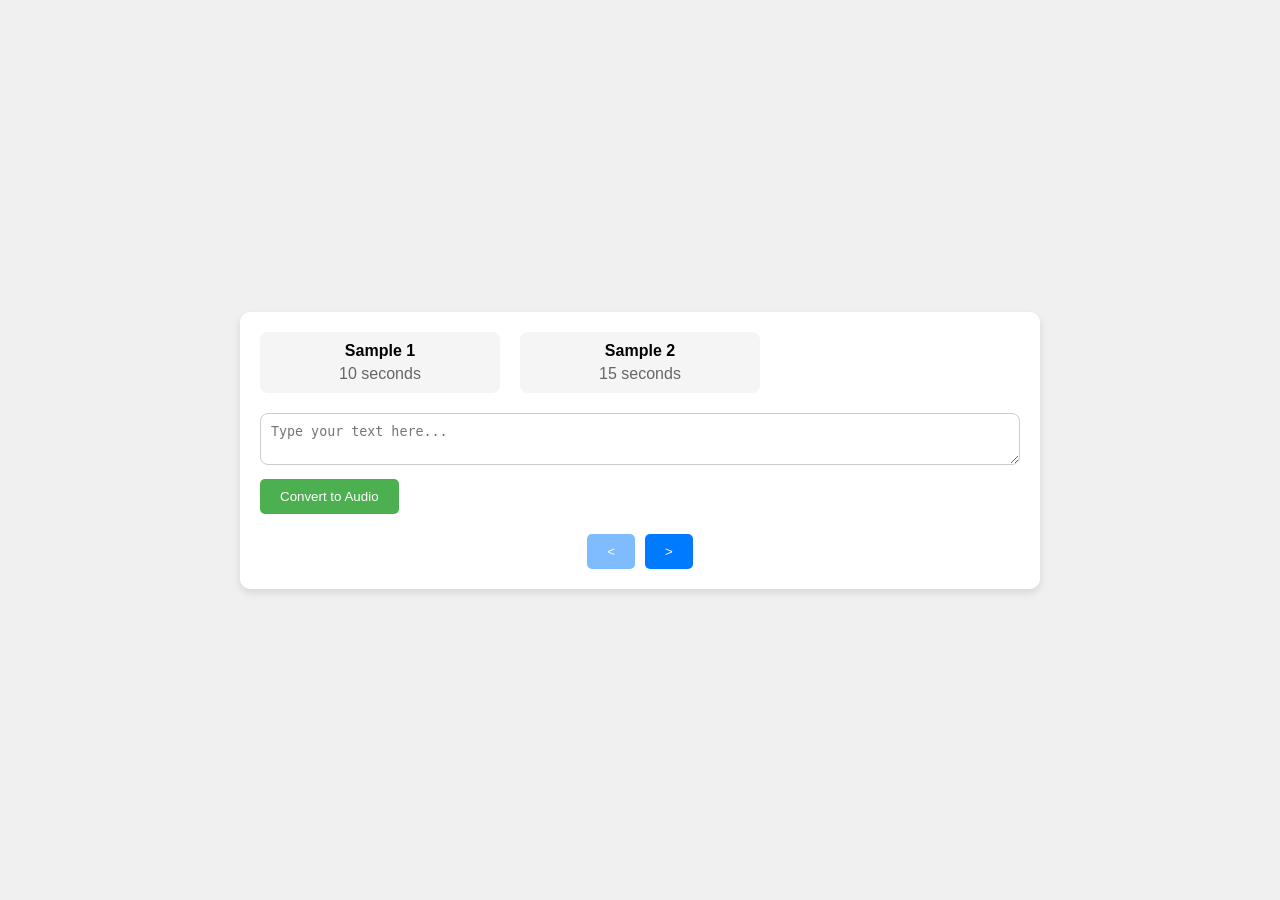
==== Assessment 1 Bonus/Exercise Bonus Chapter 5/Exercise Bonus Chapter 5.html @ d6d4b85b "Add files via upload" ====
<!DOCTYPE html>
<html lang="en">
<head>
    <meta charset="UTF-8">
    <meta name="viewport" content="width=device-width, initial-scale=1.0">
    <title>Comedy Radio Soundboard</title>
    <link rel="stylesheet" href="Exercise Bonus Chapter 5 CSS Code.css">
</head>
<body>
    <div class="soundboard">
        <div class="audio-samples">
        </div>
        <div class="text-to-speech">
            <textarea id="text-to-speech-input" placeholder="Type your text here..."></textarea>
            <button id="text-to-speech-button">Convert to Audio</button>
        </div>
        <div class="pagination">
            <button id="prev-page" disabled>&lt;</button>
            <button id="next-page">&gt;</button>
        </div>
    </div>
    <script src="Exercise Bonus Chapter 5 JS code.js"></script>
</body>
</html>
---- Assessment 1 Bonus/Exercise Bonus Chapter 5/Exercise Bonus Chapter 5 CSS Code.css ----
/* Reset default styles */
* {
    margin: 0;
    padding: 0;
    box-sizing: border-box;
}

body {
    font-family: Arial, sans-serif;
    background-color: #f0f0f0;
    display: flex;
    justify-content: center;
    align-items: center;
    height: 100vh;
}

.soundboard {
    background-color: #fff;
    border-radius: 10px;
    box-shadow: 0 4px 8px rgba(0, 0, 0, 0.1);
    padding: 20px;
    max-width: 800px;
    width: 100%;
}

.audio-samples {
    display: grid;
    grid-template-columns: repeat(3, 1fr);
    gap: 20px;
}

.audio-sample {
    background-color: #f5f5f5;
    border-radius: 8px;
    padding: 10px;
    text-align: center;
    cursor: pointer;
}

.sample-name {
    font-weight: bold;
    margin-bottom: 5px;
}

.sample-duration {
    color: #666;
}

.text-to-speech {
    margin-top: 20px;
}

textarea {
    width: 100%;
    padding: 10px;
    margin-bottom: 10px;
    border-radius: 8px;
    border: 1px solid #ccc;
}

#text-to-speech-button {
    background-color: #4caf50;
    color: #fff;
    border: none;
    border-radius: 5px;
    padding: 10px 20px;
    cursor: pointer;
}

#text-to-speech-button:hover {
    background-color: #45a049;
}

.pagination {
    margin-top: 20px;
    display: flex;
    justify-content: center;
}

.pagination button {
    background-color: #007bff;
    color: #fff;
    border: none;
    border-radius: 5px;
    padding: 10px 20px;
    margin: 0 5px;
    cursor: pointer;
}

.pagination button:disabled {
    opacity: 0.5;
    cursor: not-allowed;
}

.pagination button:hover {
    background-color: #0056b3;
}
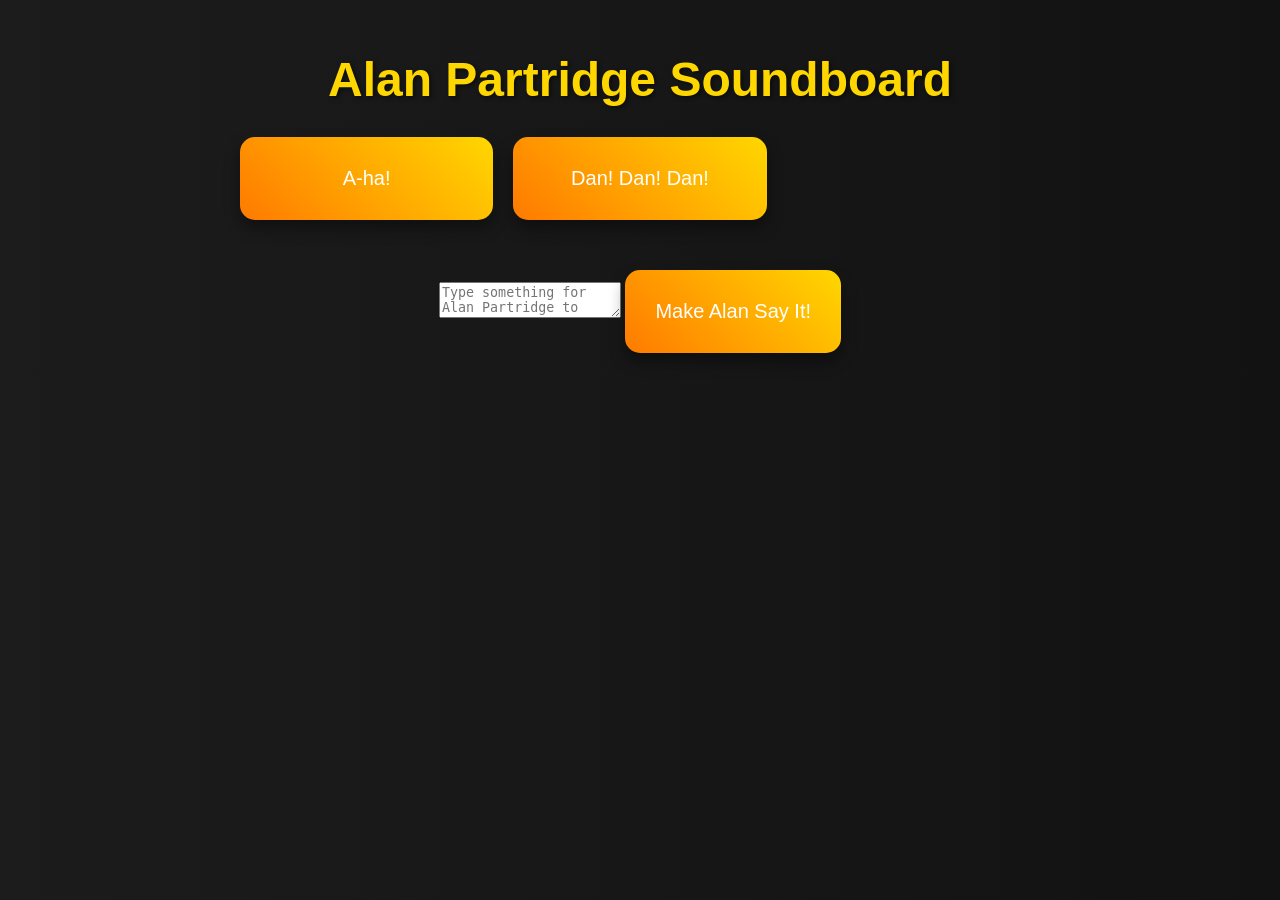
==== commit 0e4e18f5: "Update Exercise Bonus Chapter 5.html" ====
--- a/Assessment 1 Bonus/Exercise Bonus Chapter 5/Exercise Bonus Chapter 5.html
+++ b/Assessment 1 Bonus/Exercise Bonus Chapter 5/Exercise Bonus Chapter 5.html
@@ -1,24 +1,42 @@
+<!-- The doctype declaration specifies the document type and version of HTML -->
 <!DOCTYPE html>
+
+<!-- Start of the HTML document with language set to English -->
 <html lang="en">
 <head>
+    <!-- Meta tag specifying the character encoding -->
     <meta charset="UTF-8">
+    <!-- Meta tag specifying the viewport settings for responsive design -->
     <meta name="viewport" content="width=device-width, initial-scale=1.0">
-    <title>Comedy Radio Soundboard</title>
+    <!-- Title of the HTML document -->
+    <title>Alan Partridge Soundboard</title>
+    <!-- Link to an external CSS file for styling -->
     <link rel="stylesheet" href="Exercise Bonus Chapter 5 CSS Code.css">
 </head>
 <body>
-    <div class="soundboard">
-        <div class="audio-samples">
+    <!-- Container div to hold all content -->
+    <div class="container">
+        <!-- Heading displaying the title of the soundboard -->
+        <h1 class="title">Alan Partridge Soundboard</h1>
+        <!-- Div containing the soundboard buttons -->
+        <div id="soundboard" class="soundboard">
+            <!-- Soundboard buttons triggering different sounds -->
+            <button class="button" data-sound="sounds/aha.mp3">A-ha!</button>
+            <button class="button" data-sound="sounds/dan.mp3">Dan! Dan! Dan!</button>
+            <!-- Add more buttons for other sound clips -->
         </div>
-        <div class="text-to-speech">
-            <textarea id="text-to-speech-input" placeholder="Type your text here..."></textarea>
-            <button id="text-to-speech-button">Convert to Audio</button>
-        </div>
-        <div class="pagination">
-            <button id="prev-page" disabled>&lt;</button>
-            <button id="next-page">&gt;</button>
+        <!-- Div containing the text input and button for making Alan say something -->
+        <div class="textpad">
+            <!-- Textarea for user input -->
+            <textarea id="textInput" placeholder="Type something for Alan Partridge to say..."></textarea>
+            <!-- Button triggering Alan to say the typed text -->
+            <button id="textButton" class="button">Make Alan Say It!</button>
         </div>
     </div>
+
+    <!-- Audio element for playing sound clips -->
+    <audio id="audio"></audio>
+    <!-- Link to an external JavaScript file for functionality -->
     <script src="Exercise Bonus Chapter 5 JS code.js"></script>
 </body>
 </html>
--- a/Assessment 1 Bonus/Exercise Bonus Chapter 5/Exercise Bonus Chapter 5 CSS Code.css
+++ b/Assessment 1 Bonus/Exercise Bonus Chapter 5/Exercise Bonus Chapter 5 CSS Code.css
@@ -1,97 +1,79 @@
-/* Reset default styles */
-* {
+body {
+    font-family: 'Segoe UI', Tahoma, Geneva, Verdana, sans-serif;
+    background: linear-gradient(90deg, #1C1C1C, #121212); /* Background gradient */
     margin: 0;
     padding: 0;
-    box-sizing: border-box;
+    color: #fff; /* Text color */
 }
 
-body {
-    font-family: Arial, sans-serif;
-    background-color: #f0f0f0;
-    display: flex;
-    justify-content: center;
-    align-items: center;
-    height: 100vh;
+.container {
+    max-width: 800px;
+    margin: 0 auto;
+    padding: 20px;
+}
+
+.title {
+    text-align: center;
+    margin-bottom: 30px;
+    font-size: 48px;
+    color: #FFD700; /* Title color */
+    text-shadow: 2px 2px 4px rgba(0, 0, 0, 0.5); /* Title text shadow */
 }
 
 .soundboard {
-    background-color: #fff;
-    border-radius: 10px;
-    box-shadow: 0 4px 8px rgba(0, 0, 0, 0.1);
-    padding: 20px;
-    max-width: 800px;
-    width: 100%;
-}
-
-.audio-samples {
     display: grid;
-    grid-template-columns: repeat(3, 1fr);
+    grid-template-columns: repeat(auto-fill, minmax(200px, 1fr));
     gap: 20px;
 }
 
-.audio-sample {
-    background-color: #f5f5f5;
-    border-radius: 8px;
-    padding: 10px;
-    text-align: center;
+.button {
+    padding: 30px;
+    font-size: 20px;
+    background: linear-gradient(45deg, #FF7A00, #FFD700); /* Button gradient */
+    color: #fff; /* Button text color */
+    border: none;
     cursor: pointer;
+    border-radius: 15px;
+    transition: background-color 0.3s, transform 0.2s;
+    box-shadow: 0 8px 16px rgba(0, 0, 0, 0.4); /* Button shadow */
 }
 
-.sample-name {
-    font-weight: bold;
-    margin-bottom: 5px;
+.button:hover {
+    background: linear-gradient(45deg, #FF9725, #FFE05E); /* Hover gradient */
+    transform: translateY(-3px);
 }
 
-.sample-duration {
-    color: #666;
+.textpad {
+    margin-top: 50px;
+    text-align: center;
 }
 
-.text-to-speech {
-    margin-top: 20px;
+.text-input {
+    width: calc(100% - 40px);
+    max-width: 600px;
+    height: 120px;
+    padding: 20px;
+    margin-bottom: 20px;
+    border: none;
+    border-radius: 15px;
+    background-color: #2C2C2C;
+    color: #fff;
+    font-size: 18px;
 }
 
-textarea {
-    width: 100%;
-    padding: 10px;
-    margin-bottom: 10px;
-    border-radius: 8px;
-    border: 1px solid #ccc;
+.text-button {
+    padding: 20px 40px;
+    font-size: 18px;
+    background: linear-gradient(45deg, #FF7A00, #FFD700); /* Button gradient */
+    color: #fff;
+    border: none;
+    cursor: pointer;
+    border-radius: 15px;
+    transition: background-color 0.3s, transform 0.2s;
+    box-shadow: 0 8px 16px rgba(0, 0, 0, 0.4); /* Button shadow */
 }
 
-#text-to-speech-button {
-    background-color: #4caf50;
-    color: #fff;
-    border: none;
-    border-radius: 5px;
-    padding: 10px 20px;
-    cursor: pointer;
+.text-button:hover {
+    background: linear-gradient(45deg, #FF9725, #FFE05E); /* Hover gradient */
+    transform: translateY(-3px);
 }
-
-#text-to-speech-button:hover {
-    background-color: #45a049;
-}
-
-.pagination {
-    margin-top: 20px;
-    display: flex;
-    justify-content: center;
-}
-
-.pagination button {
-    background-color: #007bff;
-    color: #fff;
-    border: none;
-    border-radius: 5px;
-    padding: 10px 20px;
-    margin: 0 5px;
-    cursor: pointer;
-}
-
-.pagination button:disabled {
-    opacity: 0.5;
-    cursor: not-allowed;
-}
-
-.pagination button:hover {
-    background-color: #0056b3;
-}
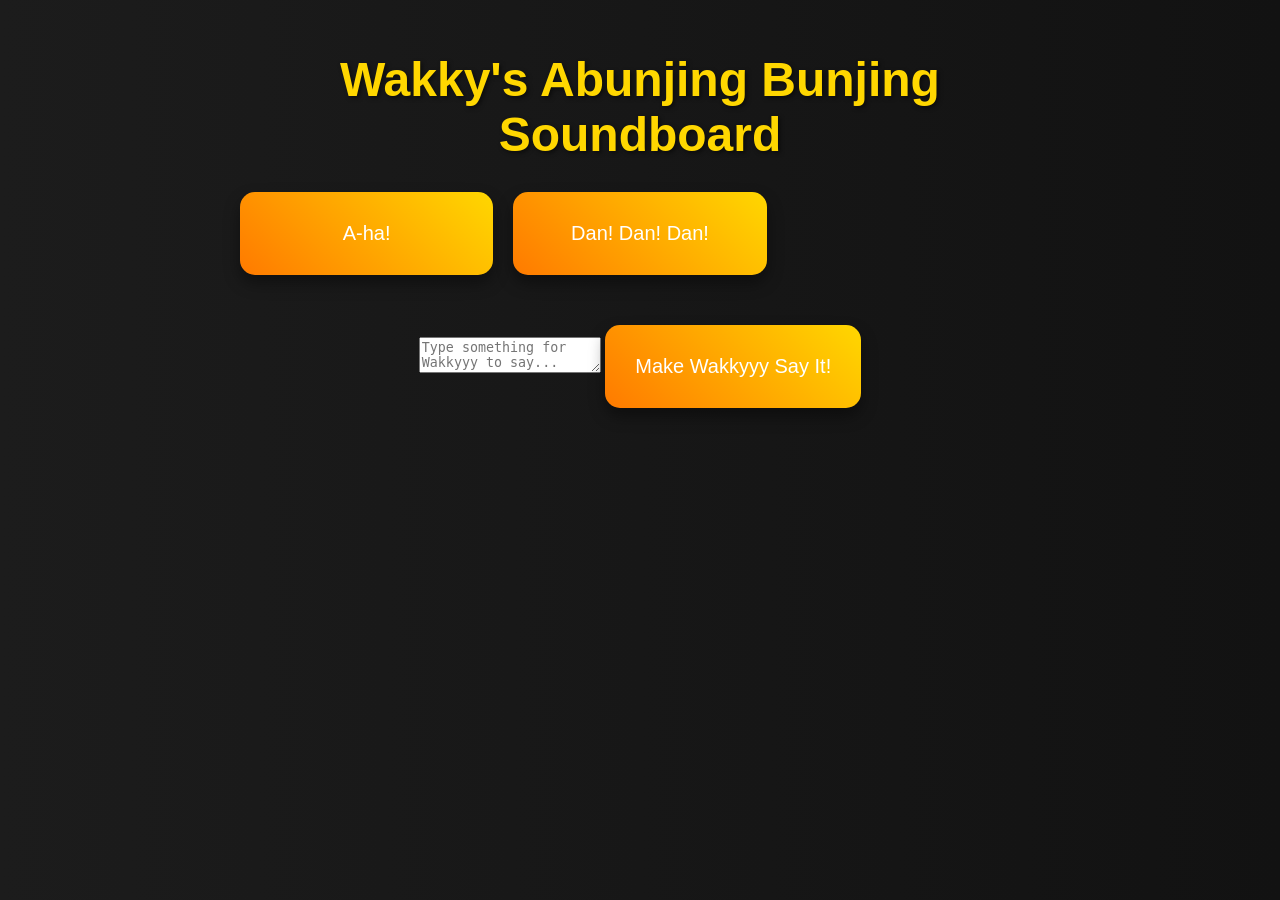
==== commit b48f0135: "Update Exercise Bonus Chapter 5.html" ====
--- a/Assessment 1 Bonus/Exercise Bonus Chapter 5/Exercise Bonus Chapter 5.html
+++ b/Assessment 1 Bonus/Exercise Bonus Chapter 5/Exercise Bonus Chapter 5.html
@@ -9,7 +9,7 @@
     <!-- Meta tag specifying the viewport settings for responsive design -->
     <meta name="viewport" content="width=device-width, initial-scale=1.0">
     <!-- Title of the HTML document -->
-    <title>Alan Partridge Soundboard</title>
+    <title>Exercise Bonus Chapter 5</title>
     <!-- Link to an external CSS file for styling -->
     <link rel="stylesheet" href="Exercise Bonus Chapter 5 CSS Code.css">
 </head>
@@ -17,7 +17,7 @@
     <!-- Container div to hold all content -->
     <div class="container">
         <!-- Heading displaying the title of the soundboard -->
-        <h1 class="title">Alan Partridge Soundboard</h1>
+        <h1 class="title">Wakky's Abunjing Bunjing Soundboard</h1>
         <!-- Div containing the soundboard buttons -->
         <div id="soundboard" class="soundboard">
             <!-- Soundboard buttons triggering different sounds -->
@@ -28,9 +28,9 @@
         <!-- Div containing the text input and button for making Alan say something -->
         <div class="textpad">
             <!-- Textarea for user input -->
-            <textarea id="textInput" placeholder="Type something for Alan Partridge to say..."></textarea>
-            <!-- Button triggering Alan to say the typed text -->
-            <button id="textButton" class="button">Make Alan Say It!</button>
+            <textarea id="textInput" placeholder="Type something for Wakkyyy to say..."></textarea>
+            <!-- Button triggering to say the typed text -->
+            <button id="textButton" class="button">Make Wakkyyy Say It!</button>
         </div>
     </div>
 
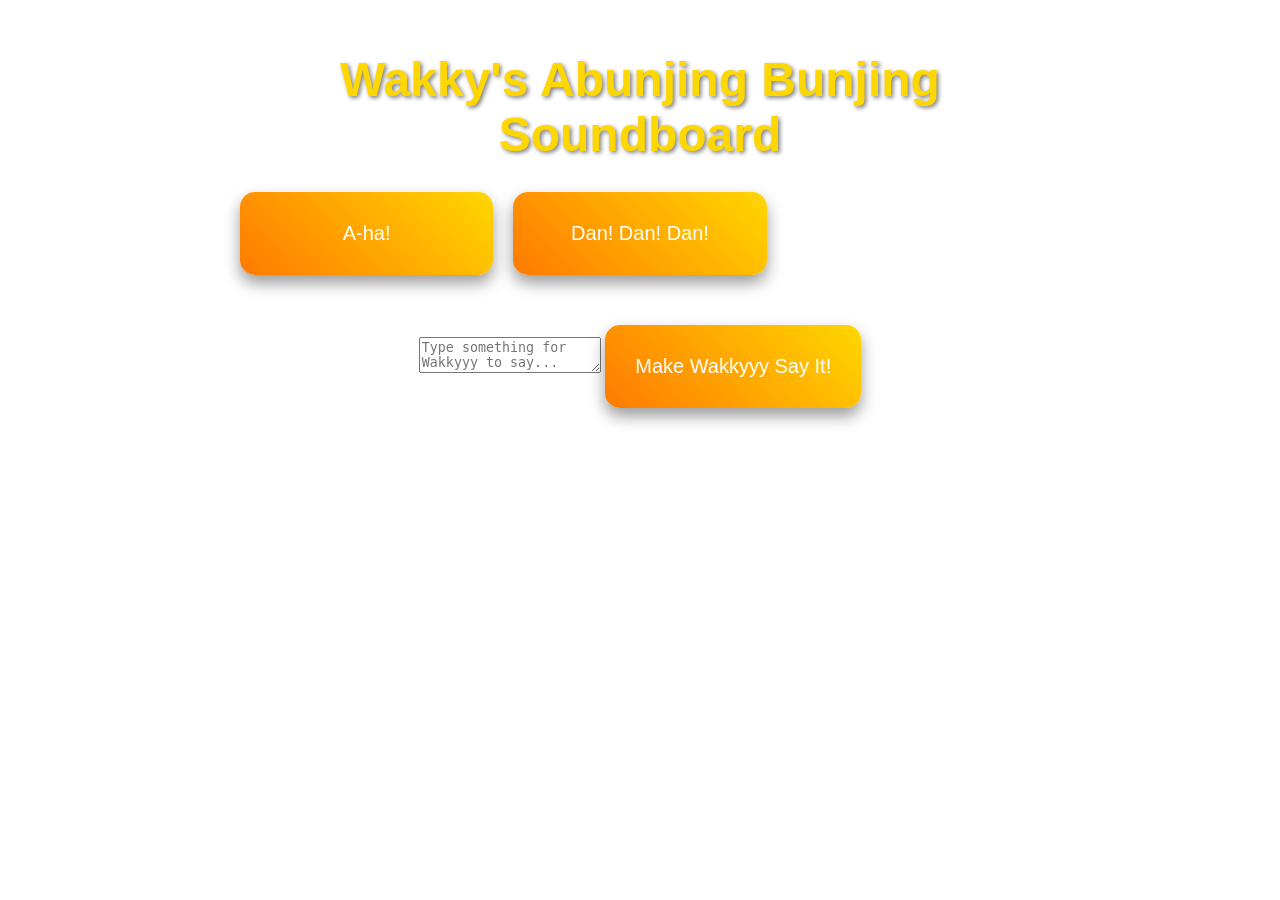
==== commit fe7cd3d3: "Update Exercise Bonus Chapter 5.html" ====
--- a/Assessment 1 Bonus/Exercise Bonus Chapter 5/Exercise Bonus Chapter 5.html
+++ b/Assessment 1 Bonus/Exercise Bonus Chapter 5/Exercise Bonus Chapter 5.html
@@ -1,6 +1,5 @@
 <!-- The doctype declaration specifies the document type and version of HTML -->
 <!DOCTYPE html>
-
 <!-- Start of the HTML document with language set to English -->
 <html lang="en">
 <head>
--- a/Assessment 1 Bonus/Exercise Bonus Chapter 5/Exercise Bonus Chapter 5 CSS Code.css
+++ b/Assessment 1 Bonus/Exercise Bonus Chapter 5/Exercise Bonus Chapter 5 CSS Code.css
@@ -4,6 +4,14 @@
     margin: 0;
     padding: 0;
     color: #fff; /* Text color */
+    /* Set the background image */
+    background-image: url("sea.jpg");
+    /* Ensure the background image covers the entire viewport */
+    background-size: cover;
+    /* Center the background image horizontally and vertically */
+    background-position: center;
+    /* Fix the background image so it doesn't scroll with the content */
+    background-attachment: fixed;
 }
 
 .container {
